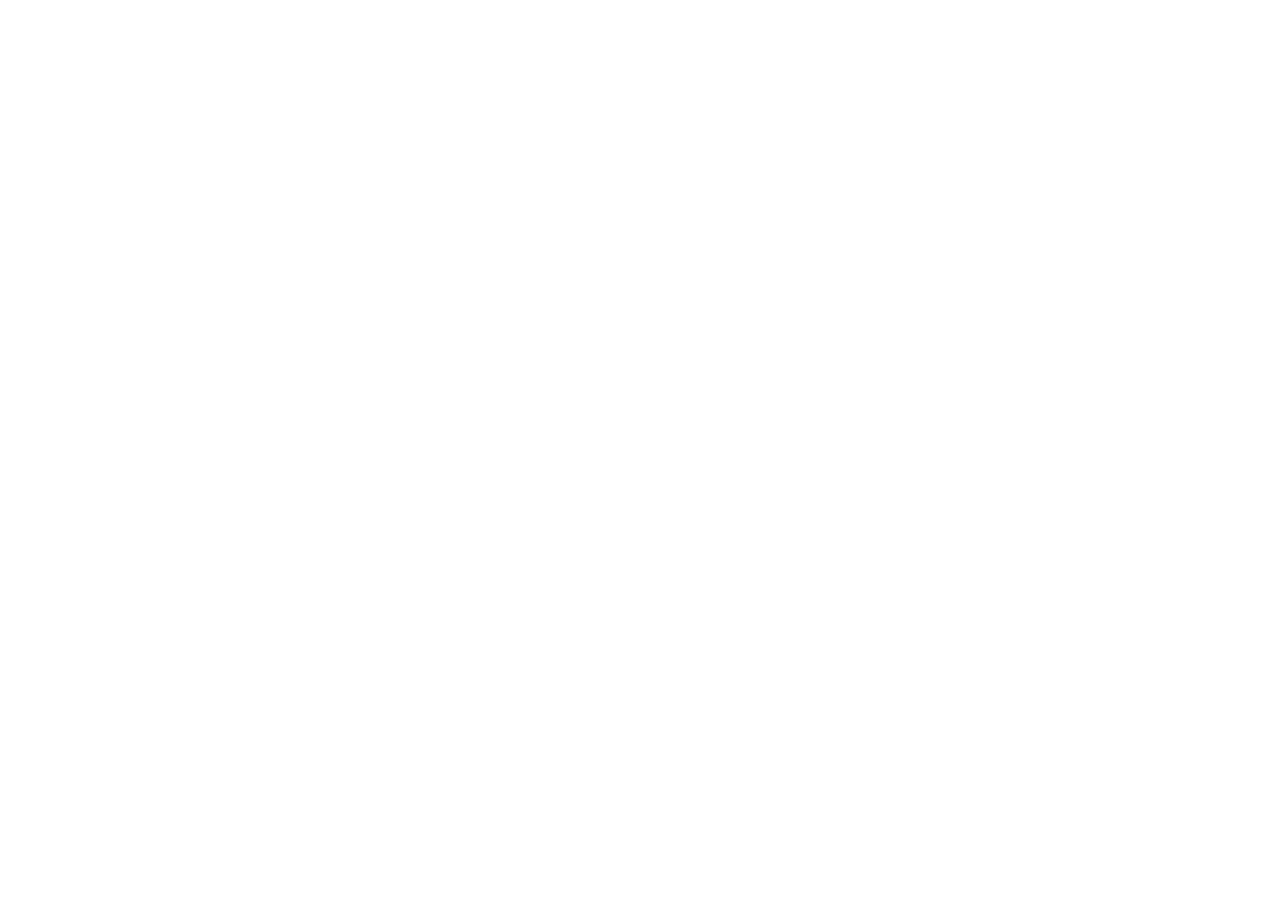
==== index.html @ aba3d1c0 "projeto" ====
<!DOCTYPE html>
<html lang="pt-br">
<head>
    <meta charset="UTF-8">
    <meta http-equiv="X-UA-Compatible" content="IE=edge">
    <meta name="viewport" content="width=device-width, initial-scale=1.0">
    <link rel="shortcut icon" href="favicon.ico" type="image/x-icon">
    <title>projetos sociais</title>
  
</head>
<body>
    
</body>
</html>
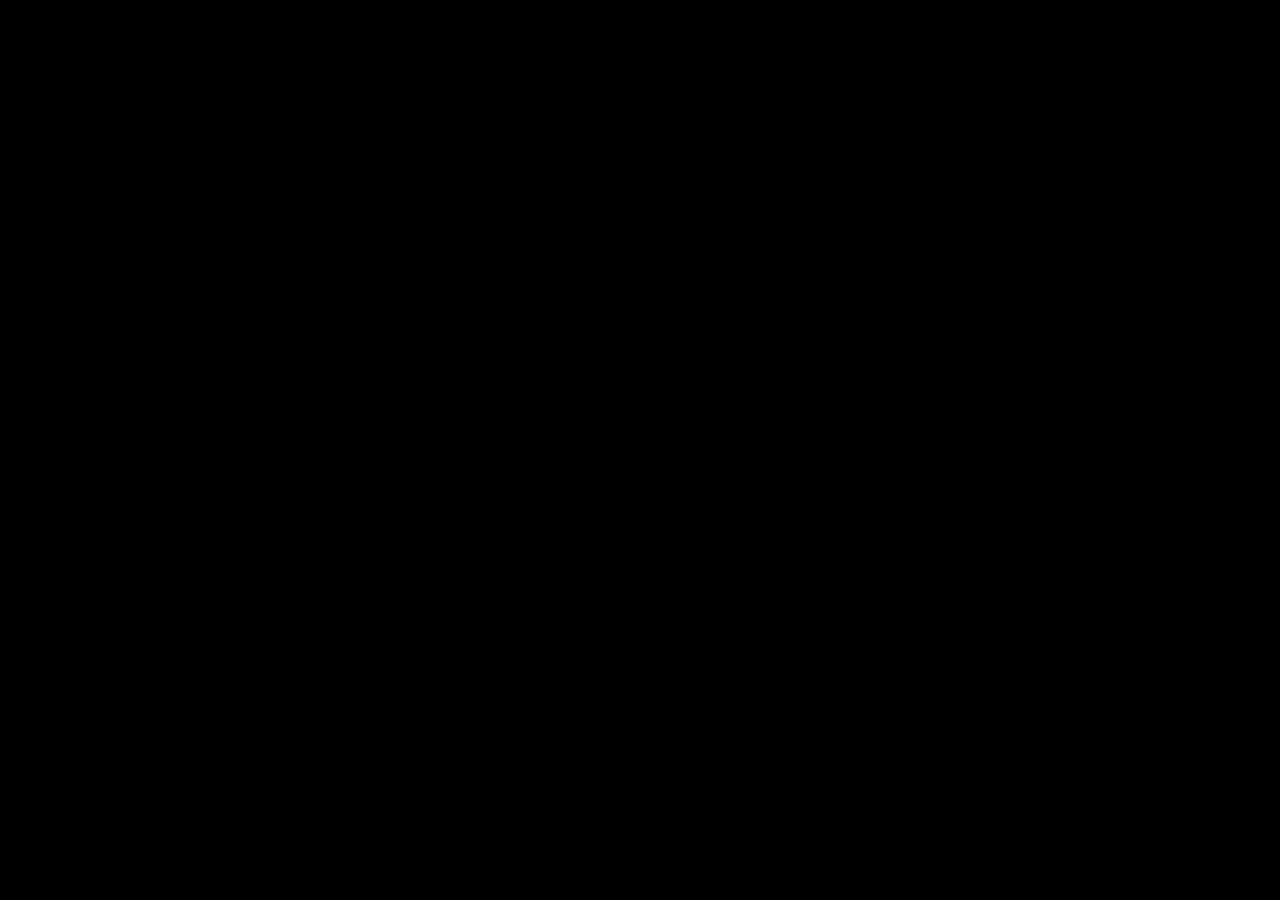
==== commit 20010a56: "curso" ====
--- a/index.html
+++ b/index.html
@@ -5,10 +5,18 @@
     <meta http-equiv="X-UA-Compatible" content="IE=edge">
     <meta name="viewport" content="width=device-width, initial-scale=1.0">
     <link rel="shortcut icon" href="favicon.ico" type="image/x-icon">
+    <link rel="stylesheet" href="estilos/style.css">
     <title>projetos sociais</title>
   
 </head>
 <body>
-    
+    <main>
+        <section id="telefone">
+            <iframe src="home.html" name="tela" id="tela" frameborder="0"></iframe>
+        </section>
+        <section id="rede-social">
+
+        </section>
+    </main>
 </body>
 </html>--- a/estilos/style.css
+++ b/estilos/style.css
@@ -0,0 +1,42 @@
+@charset "UTF-8";
+
+*{
+    margin: 0px;
+    padding: 0px;
+    font-family: Arial, Helvetica, sans-serif;
+}
+
+html, body{
+    height: 100vh;
+    width: 100vw;
+    background-color: black;
+}
+
+body{
+    background: url('../imagens/fundo-madeira.jpg') no-repeat top center;
+    background-size: cover;
+    background-attachment: fixed;
+}
+
+main{
+    height: 100vh;
+    position: relative;
+}
+
+section#telefone {
+    position: absolute;
+    top: 50%;
+    left: 50%;
+    transform: translate(-50%, -50%);
+    height: 627px;
+    width: 311px;
+    background: url('../imagens/frame-iphone.png')no-repeat;
+}
+
+iframe#tela {
+    position: relative;
+    top: 80px;
+    left: 22px;
+    width: 269px;
+    height: 471px;
+}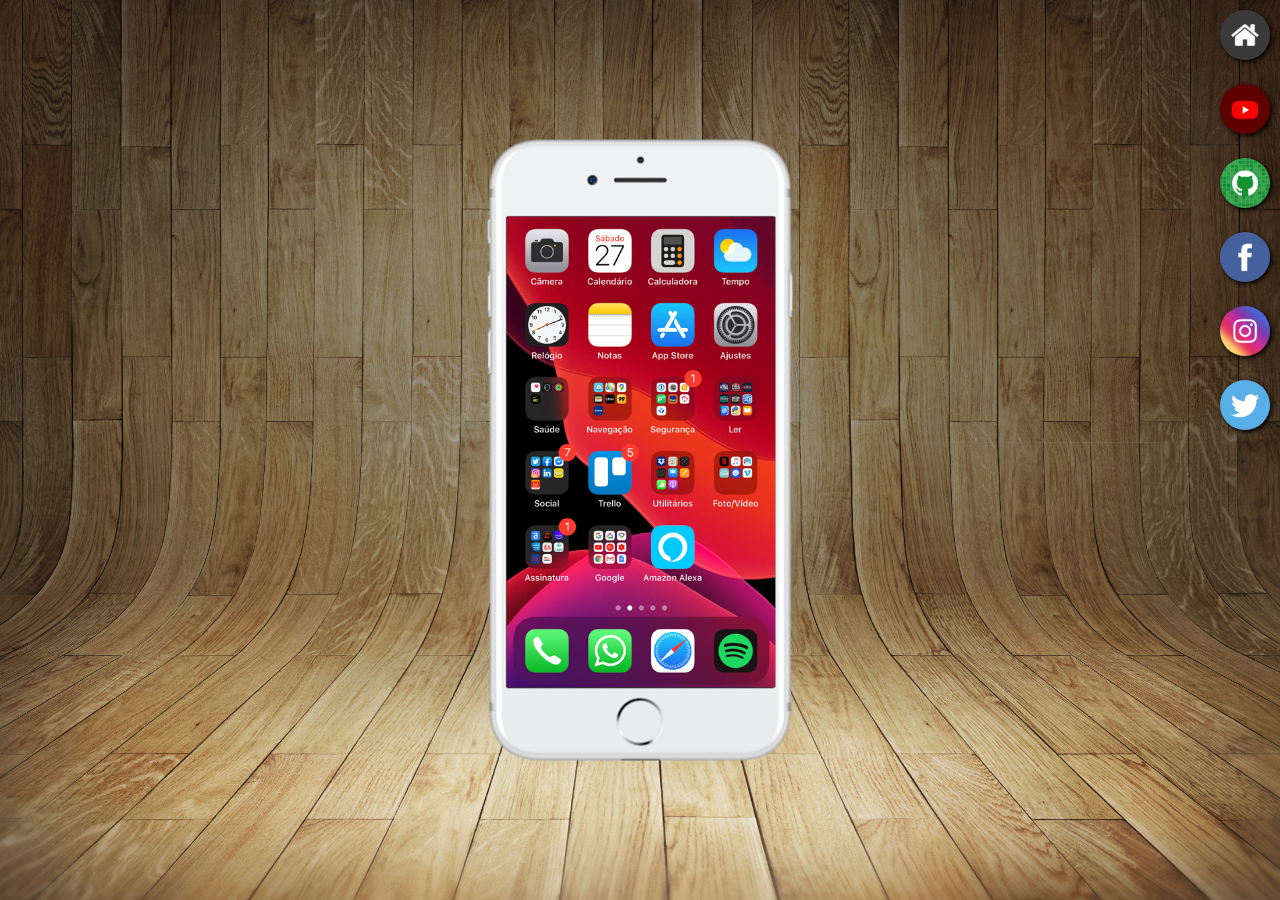
==== commit deff6de0: "curso" ====
--- a/index.html
+++ b/index.html
@@ -15,6 +15,13 @@
             <iframe src="home.html" name="tela" id="tela" frameborder="0"></iframe>
         </section>
         <section id="rede-social">
+            <a href="#" target="tela"><img src="imagens/logo-home.jpg" alt=""></a> <br>
+            <a href="#" target="tela"><img src="imagens/logo-youtube.jpg" alt=""></a> <br>
+            <a href="#" target="tela"><img src="imagens/logo-github.jpg" alt=""></a> <br>
+            <a href="#" target="tela"><img src="imagens/logo-facebook.jpg" alt=""></a> <br>
+            <a href="#" target="tela"><img src="imagens/logo-instagram.jpg" alt=""></a> <br>
+            <a href="#" target="tela"><img src="imagens/logo-twitter.jpg" alt=""></a>
+
 
         </section>
     </main>
--- a/estilos/style.css
+++ b/estilos/style.css
@@ -39,4 +39,25 @@
     left: 22px;
     width: 269px;
     height: 471px;
+}
+
+section#rede-social{
+    text-align: right;
+}
+
+section#rede-social img{
+    width: 50px;
+    margin: 10px;
+    border-radius: 50%;
+    box-shadow: 2px 2px 5px black;
+    box-sizing: border-box;
+    
+
+}
+
+section#rede-social img:hover{
+    border: 2px solid rgba(255, 255, 255, 0.562);
+    transform: translate(-3px, -3px);
+    box-shadow: 5px 5px 10px rgba(0, 0, 0, 0.562);
+    transition: transform .5s;
 }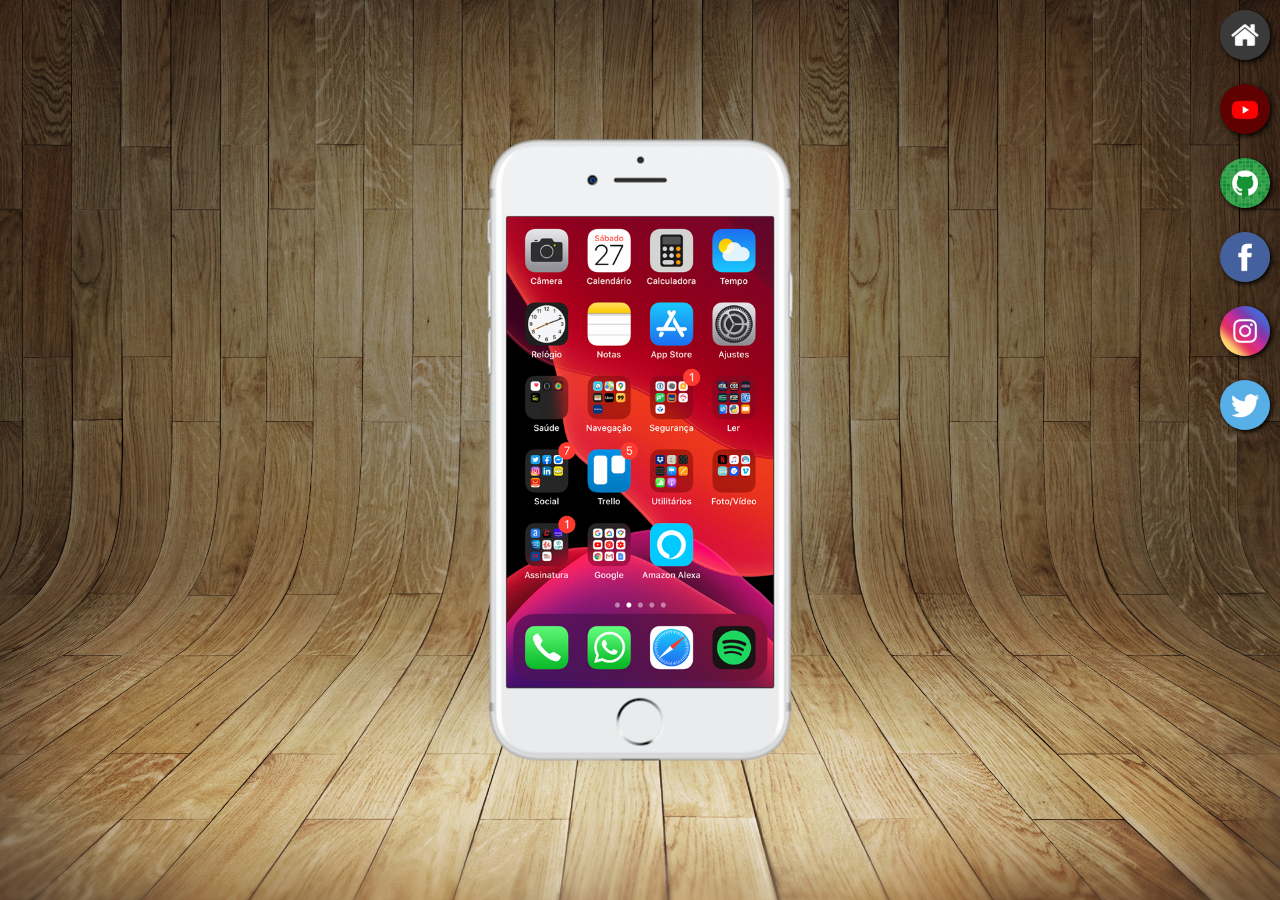
==== commit 3b062723: "curso" ====
--- a/index.html
+++ b/index.html
@@ -15,12 +15,12 @@
             <iframe src="home.html" name="tela" id="tela" frameborder="0"></iframe>
         </section>
         <section id="rede-social">
-            <a href="#" target="tela"><img src="imagens/logo-home.jpg" alt=""></a> <br>
-            <a href="#" target="tela"><img src="imagens/logo-youtube.jpg" alt=""></a> <br>
-            <a href="#" target="tela"><img src="imagens/logo-github.jpg" alt=""></a> <br>
-            <a href="#" target="tela"><img src="imagens/logo-facebook.jpg" alt=""></a> <br>
-            <a href="#" target="tela"><img src="imagens/logo-instagram.jpg" alt=""></a> <br>
-            <a href="#" target="tela"><img src="imagens/logo-twitter.jpg" alt=""></a>
+            <a href="home.html" target="tela"><img src="imagens/logo-home.jpg" alt=""></a> <br>
+            <a href="youtube.html" target="tela"><img src="imagens/logo-youtube.jpg" alt=""></a> <br>
+            <a href="github.html" target="tela"><img src="imagens/logo-github.jpg" alt=""></a> <br>
+            <a href="facebook.html" target="tela"><img src="imagens/logo-facebook.jpg" alt=""></a> <br>
+            <a href="instagram.html" target="tela"><img src="imagens/logo-instagram.jpg" alt=""></a> <br>
+            <a href="twitter.html" target="tela"><img src="imagens/logo-twitter.jpg" alt=""></a>
 
 
         </section>
--- a/estilos/style.css
+++ b/estilos/style.css
@@ -37,7 +37,7 @@
     position: relative;
     top: 80px;
     left: 22px;
-    width: 269px;
+    width: 267px;
     height: 471px;
 }
 
